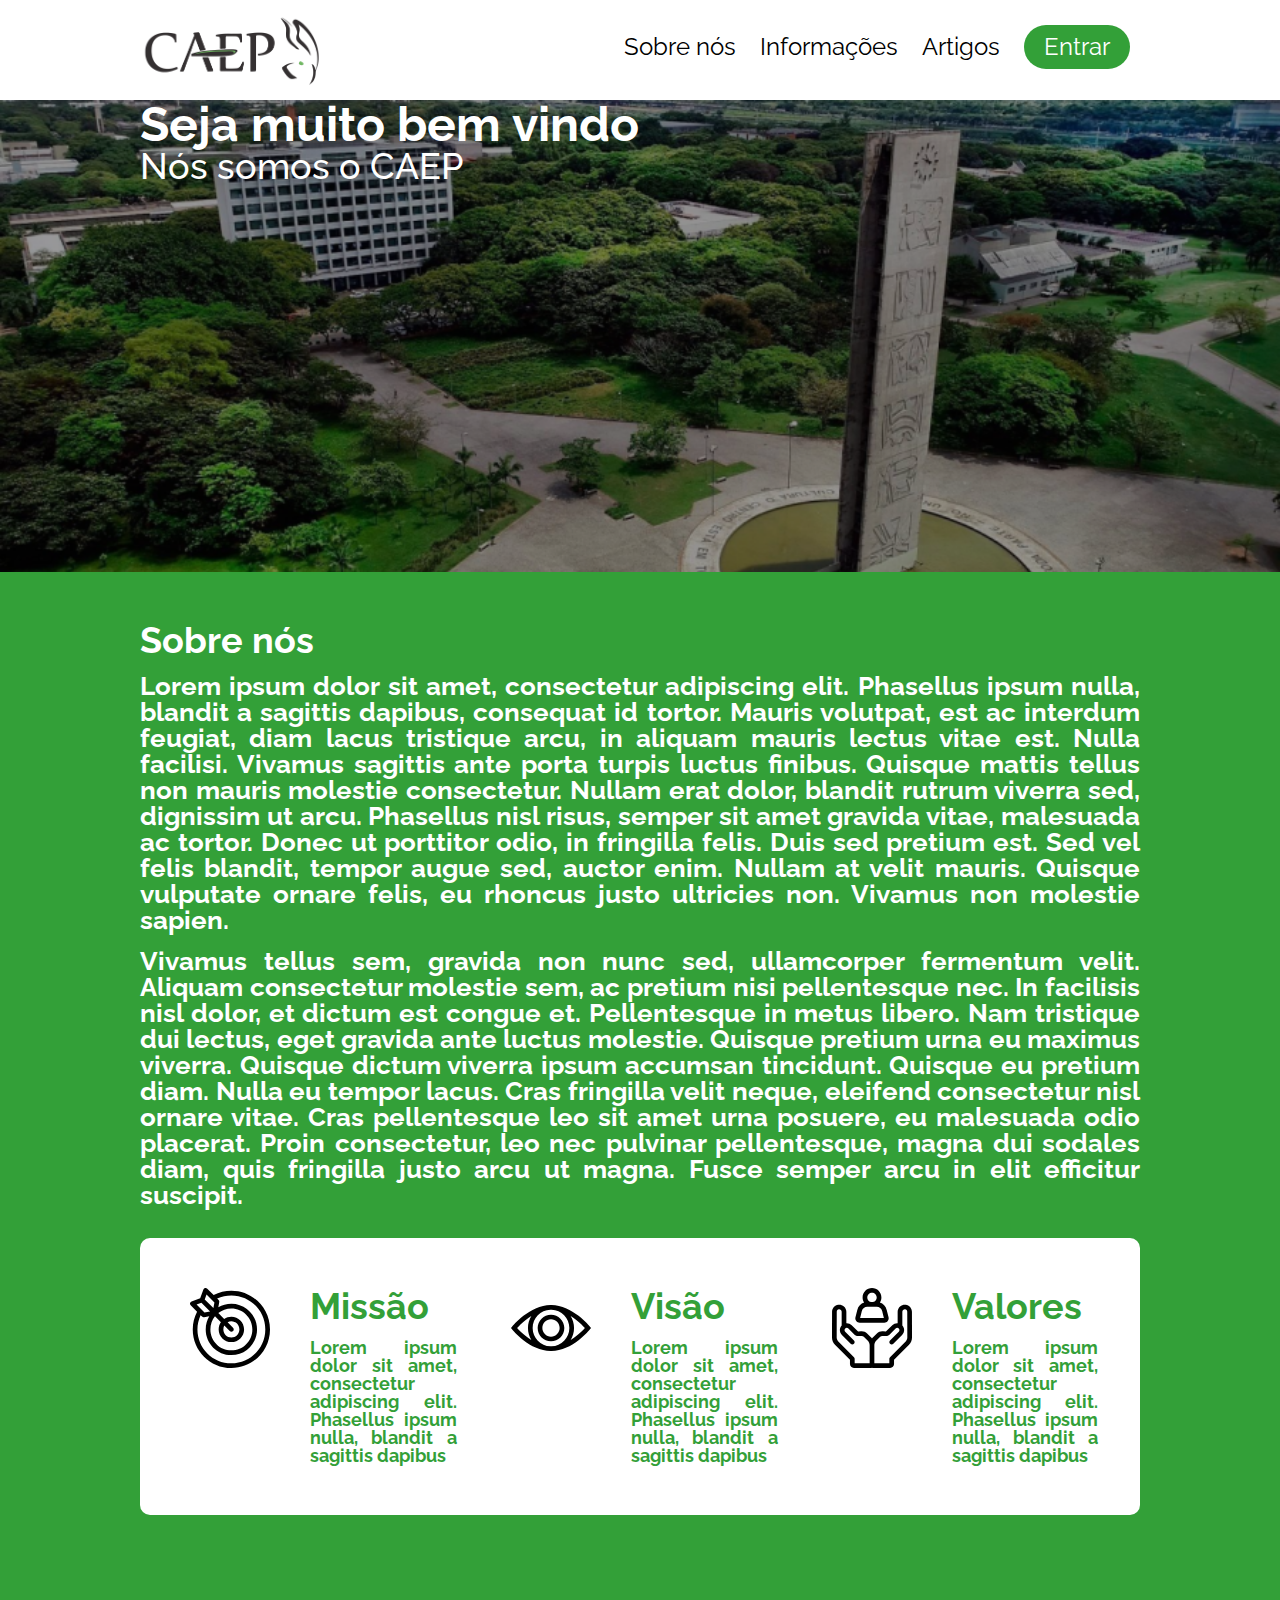
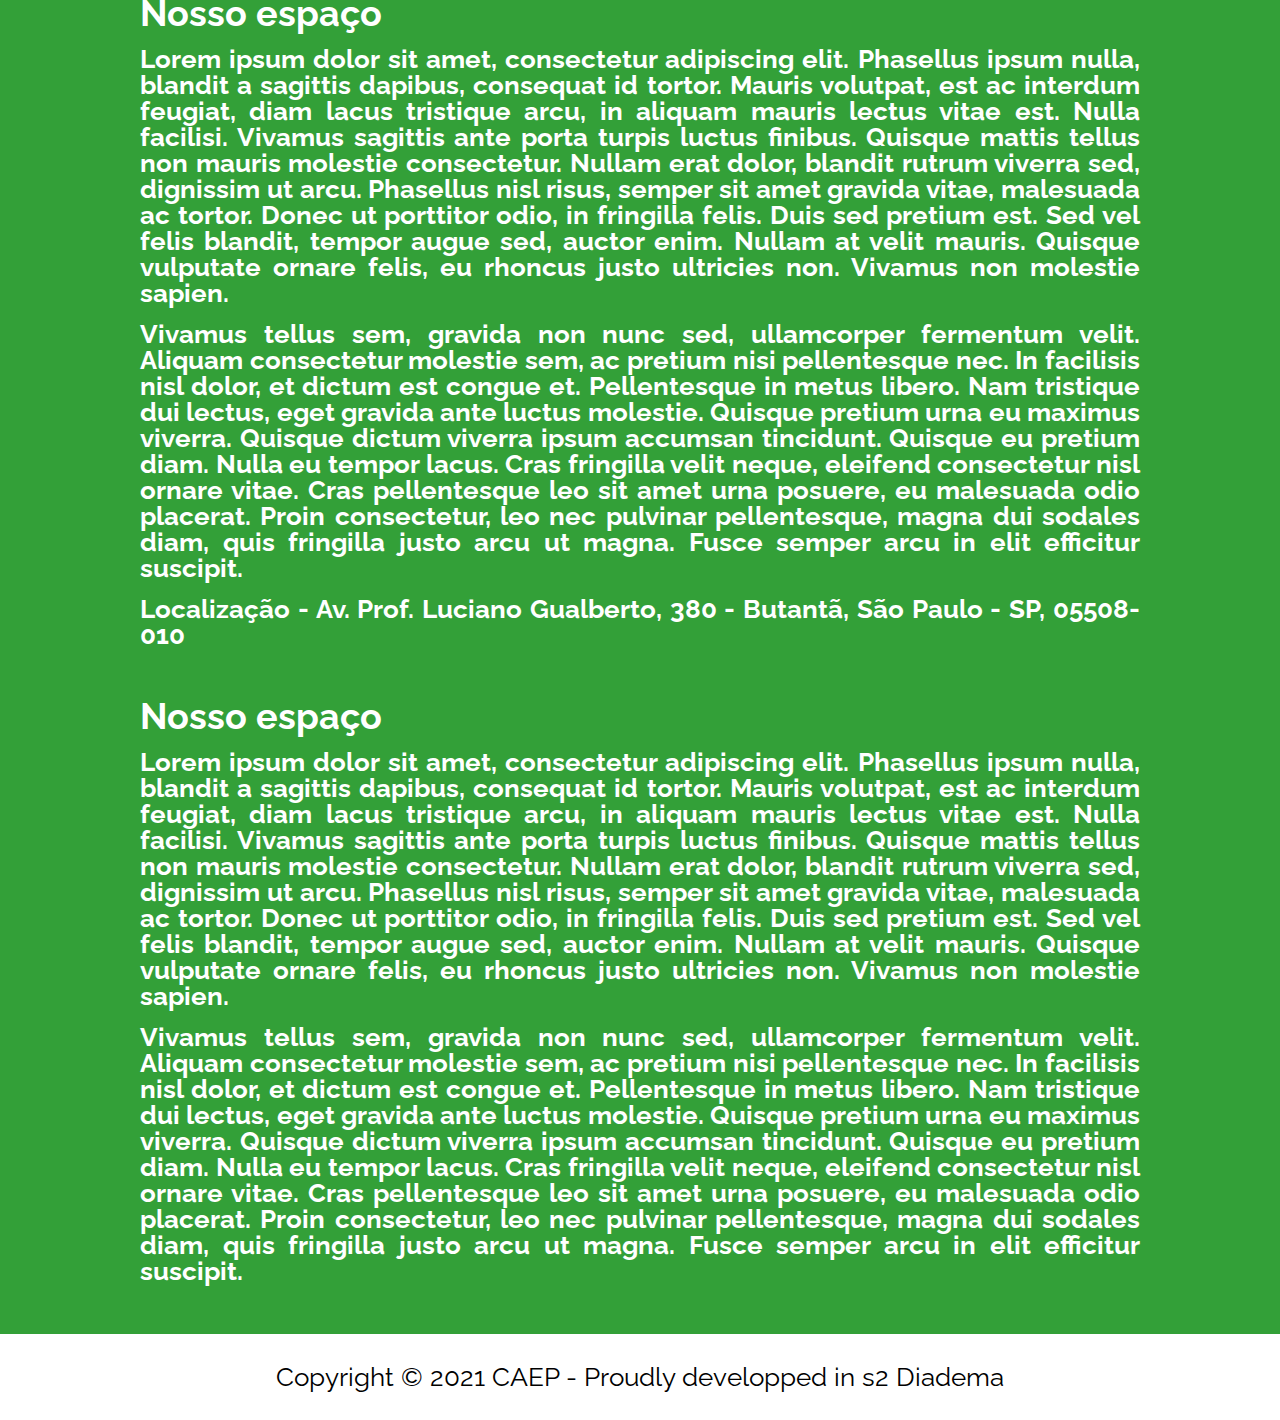
==== index.html @ ce591fa5 "first commit" ====
<!DOCTYPE html>
<html>
    <head>
        <link rel="stylesheet" href="assets/styles.css">
    </head>
    <body class="green">
        <header class="full-width">
            <div>
                <h1><a href="/"><abbr title="Centro Acadêmico de Engenharia de Produção">CAEP</abbr></a></h1>
                <nav>
                    <li><a href="/">Sobre nós</a></li>
                    <li><a href="/informacoes.html">Informações</a></li>
                    <li><a href="/artigos.html">Artigos</a></li>
                    <li class="login"><a href="">Entrar</a></li>
                </nav>
            </div>
        </header>
        <section id="banner" class="full-width">
            <h1>Seja muito bem vindo</h1>
            <h2>Nós somos o <abbr title="Centro Acadêmico de Engenharia de Produção">CAEP</abbr></h2>
        </section>
        <section id="about">
            <h1>Sobre nós</h1>
            <p>Lorem ipsum dolor sit amet, consectetur adipiscing elit. Phasellus ipsum nulla, blandit a sagittis dapibus, consequat id tortor. Mauris volutpat, est ac interdum feugiat, diam lacus tristique arcu, in aliquam mauris lectus vitae est. Nulla facilisi. Vivamus sagittis ante porta turpis luctus finibus. Quisque mattis tellus non mauris molestie consectetur. Nullam erat dolor, blandit rutrum viverra sed, dignissim ut arcu. Phasellus nisl risus, semper sit amet gravida vitae, malesuada ac tortor. Donec ut porttitor odio, in fringilla felis. Duis sed pretium est. Sed vel felis blandit, tempor augue sed, auctor enim. Nullam at velit mauris. Quisque vulputate ornare felis, eu rhoncus justo ultricies non. Vivamus non molestie sapien.</p>
            <p>Vivamus tellus sem, gravida non nunc sed, ullamcorper fermentum velit. Aliquam consectetur molestie sem, ac pretium nisi pellentesque nec. In facilisis nisl dolor, et dictum est congue et. Pellentesque in metus libero. Nam tristique dui lectus, eget gravida ante luctus molestie. Quisque pretium urna eu maximus viverra. Quisque dictum viverra ipsum accumsan tincidunt. Quisque eu pretium diam. Nulla eu tempor lacus. Cras fringilla velit neque, eleifend consectetur nisl ornare vitae. Cras pellentesque leo sit amet urna posuere, eu malesuada odio placerat. Proin consectetur, leo nec pulvinar pellentesque, magna dui sodales diam, quis fringilla justo arcu ut magna. Fusce semper arcu in elit efficitur suscipit.</p>
        
            <ul>
                <li>
                    <h2>Missão</h2>
                    <p>Lorem ipsum dolor sit amet, consectetur adipiscing elit. Phasellus ipsum nulla, blandit a sagittis dapibus</p>
                </li>
                <li>
                    <h2>Visão</h2>
                    <p>Lorem ipsum dolor sit amet, consectetur adipiscing elit. Phasellus ipsum nulla, blandit a sagittis dapibus</p>
                </li>
                <li>
                    <h2>Valores</h2>
                    <p>Lorem ipsum dolor sit amet, consectetur adipiscing elit. Phasellus ipsum nulla, blandit a sagittis dapibus</p>
                </li>
            </ul>
        </section>
        <section id="space">
            <h1>Nosso espaço</h1>
            <p>Lorem ipsum dolor sit amet, consectetur adipiscing elit. Phasellus ipsum nulla, blandit a sagittis dapibus, consequat id tortor. Mauris volutpat, est ac interdum feugiat, diam lacus tristique arcu, in aliquam mauris lectus vitae est. Nulla facilisi. Vivamus sagittis ante porta turpis luctus finibus. Quisque mattis tellus non mauris molestie consectetur. Nullam erat dolor, blandit rutrum viverra sed, dignissim ut arcu. Phasellus nisl risus, semper sit amet gravida vitae, malesuada ac tortor. Donec ut porttitor odio, in fringilla felis. Duis sed pretium est. Sed vel felis blandit, tempor augue sed, auctor enim. Nullam at velit mauris. Quisque vulputate ornare felis, eu rhoncus justo ultricies non. Vivamus non molestie sapien.</p>
            <p>Vivamus tellus sem, gravida non nunc sed, ullamcorper fermentum velit. Aliquam consectetur molestie sem, ac pretium nisi pellentesque nec. In facilisis nisl dolor, et dictum est congue et. Pellentesque in metus libero. Nam tristique dui lectus, eget gravida ante luctus molestie. Quisque pretium urna eu maximus viverra. Quisque dictum viverra ipsum accumsan tincidunt. Quisque eu pretium diam. Nulla eu tempor lacus. Cras fringilla velit neque, eleifend consectetur nisl ornare vitae. Cras pellentesque leo sit amet urna posuere, eu malesuada odio placerat. Proin consectetur, leo nec pulvinar pellentesque, magna dui sodales diam, quis fringilla justo arcu ut magna. Fusce semper arcu in elit efficitur suscipit.</p>
            <address>Localização - Av. Prof. Luciano Gualberto, 380 - Butantã, São Paulo - SP, 05508-010</address>
        </section>
        <section id="contact">
            <h1>Nosso espaço</h1>
            <p>Lorem ipsum dolor sit amet, consectetur adipiscing elit. Phasellus ipsum nulla, blandit a sagittis dapibus, consequat id tortor. Mauris volutpat, est ac interdum feugiat, diam lacus tristique arcu, in aliquam mauris lectus vitae est. Nulla facilisi. Vivamus sagittis ante porta turpis luctus finibus. Quisque mattis tellus non mauris molestie consectetur. Nullam erat dolor, blandit rutrum viverra sed, dignissim ut arcu. Phasellus nisl risus, semper sit amet gravida vitae, malesuada ac tortor. Donec ut porttitor odio, in fringilla felis. Duis sed pretium est. Sed vel felis blandit, tempor augue sed, auctor enim. Nullam at velit mauris. Quisque vulputate ornare felis, eu rhoncus justo ultricies non. Vivamus non molestie sapien.</p>
            <p>Vivamus tellus sem, gravida non nunc sed, ullamcorper fermentum velit. Aliquam consectetur molestie sem, ac pretium nisi pellentesque nec. In facilisis nisl dolor, et dictum est congue et. Pellentesque in metus libero. Nam tristique dui lectus, eget gravida ante luctus molestie. Quisque pretium urna eu maximus viverra. Quisque dictum viverra ipsum accumsan tincidunt. Quisque eu pretium diam. Nulla eu tempor lacus. Cras fringilla velit neque, eleifend consectetur nisl ornare vitae. Cras pellentesque leo sit amet urna posuere, eu malesuada odio placerat. Proin consectetur, leo nec pulvinar pellentesque, magna dui sodales diam, quis fringilla justo arcu ut magna. Fusce semper arcu in elit efficitur suscipit.</p>
        </section>

        <footer class="full-width">
            <p>Copyright © 2021 CAEP - Proudly developped in s2 Diadema</p>
        </footer>
    </body>
</html>
---- assets/styles.css ----
@import url('https://fonts.googleapis.com/css2?family=Raleway:ital,wght@0,100;0,200;0,300;0,400;0,500;0,600;0,700;0,800;0,900;1,100;1,200;1,300;1,400;1,500;1,600;1,700;1,800;1,900&display=swap');

/* http://meyerweb.com/eric/tools/css/reset/ 
   v2.0 | 20110126
   License: none (public domain)
*/

html, body, div, span, applet, object, iframe,
h1, h2, h3, h4, h5, h6, p, blockquote, pre,
a, abbr, acronym, address, big, cite, code,
del, dfn, em, img, ins, kbd, q, s, samp,
small, strike, strong, sub, sup, tt, var,
b, u, i, center,
dl, dt, dd, ol, ul, li,
fieldset, form, label, legend,
table, caption, tbody, tfoot, thead, tr, th, td,
article, aside, canvas, details, embed, 
figure, figcaption, footer, header, hgroup, 
menu, nav, output, ruby, section, summary,
time, mark, audio, video {
	margin: 0;
	padding: 0;
	border: 0;
	font-size: 100%;
	font: inherit;
	vertical-align: baseline;
}
/* HTML5 display-role reset for older browsers */
article, aside, details, figcaption, figure, 
footer, header, hgroup, menu, nav, section {
	display: block;
}
body {
	line-height: 1;
}
ol, ul {
	list-style: none;
}
blockquote, q {
	quotes: none;
}
blockquote:before, blockquote:after,
q:before, q:after {
	content: '';
	content: none;
}
table {
	border-collapse: collapse;
	border-spacing: 0;
}

abbr { 
	text-decoration: none;
}

body {
	font-family: 'Raleway', sans-serif;
	background: #fff;
}

body.green {
	background: #33a038;
}

body > * {
	max-width: 1000px;
	margin: 0 auto;
}

body a {
    text-decoration: none;
	color: inherit;
}

body .full-width {
	max-width: 99999px;
	width: 100%;
	padding-left: 0;
	padding-right: 0;
}

header {
    height: 100px;
	background: #fff;
}

header > div {
	max-width: 1000px;
	margin: 0 auto;
}

header h1 {
	float: left;
}

header h1 a abbr {
	display: inline-block;
	width: 188px;
	height: 97px;
	background: transparent url('images/caep.png') no-repeat 0 0;
	background-size: 188px 97px;
	text-indent: -9999px;
}

header nav {
	float: right;
	margin: 25px 0;
    list-style: none;
}

header nav li {
    display: inline-block;
	white-space: nowrap;
	font-weight: normal;
	font-size: 24px;
	margin: 0 10px;
}

header nav li.login a {
	display: inline-block;
	background: #33a038;
	color: #fff;
	border-radius: 30px;
	padding: 10px 20px;
}

section {
	color: #fff;
	padding: 0 50px 50px 50px;
	width: calc(100% - 100px);
	overflow: hidden;
}

section h1 {
	font-weight: bold;
	font-size: 36px;
}

section p,
section address {
	margin-top: 15px;
	font-weight: bold;
	font-size: 26px;
	text-align: justify;
}

#banner {
	height: calc(100vw * 0.33);
	margin-bottom: 50px;
	background: transparent url('images/usp.png') no-repeat center 0;
	background-size: 100%;
	vertical-align: middle;
}

#banner h1,
#banner h2 {
	max-width: 1000px;
	margin: 0 auto;
}

#banner h1 {
	font-weight: bold;
	font-size: 48px;
}

#banner h2 {
	font-weight: 500;
	font-size: 36px;
}

#about ul {
	margin: 30px 0;
	padding: 0 20px;
	border-radius: 10px;
	background: #fff;
	color: #33a038;
}

#about ul li {
	display: inline-block;
	margin: 50px 20px;
	padding-left: 130px;
	width: calc(33% - 170px);
}

#about ul li:first-child {
	background: transparent url('images/target.svg') no-repeat 0 0;
	background-size: 100px 80px;
}

#about ul li:first-child + li {
	background: transparent url('images/eye.svg') no-repeat 0 0;
	background-size: 100px 80px;
}

#about ul li:first-child + li + li {
	background: transparent url('images/value.svg') no-repeat 0 0;
	background-size: 100px 80px;
	back
}

#about ul li h2 {
	font-weight: bold;
	font-size: 36px;
}

#about ul li p {
	font-weight: bold;
	font-size: 18px;
}

footer {
	text-align: center;
	font-weight: normal;
	background: #fff;
	font-size: 26px;
	padding: 30px;
}
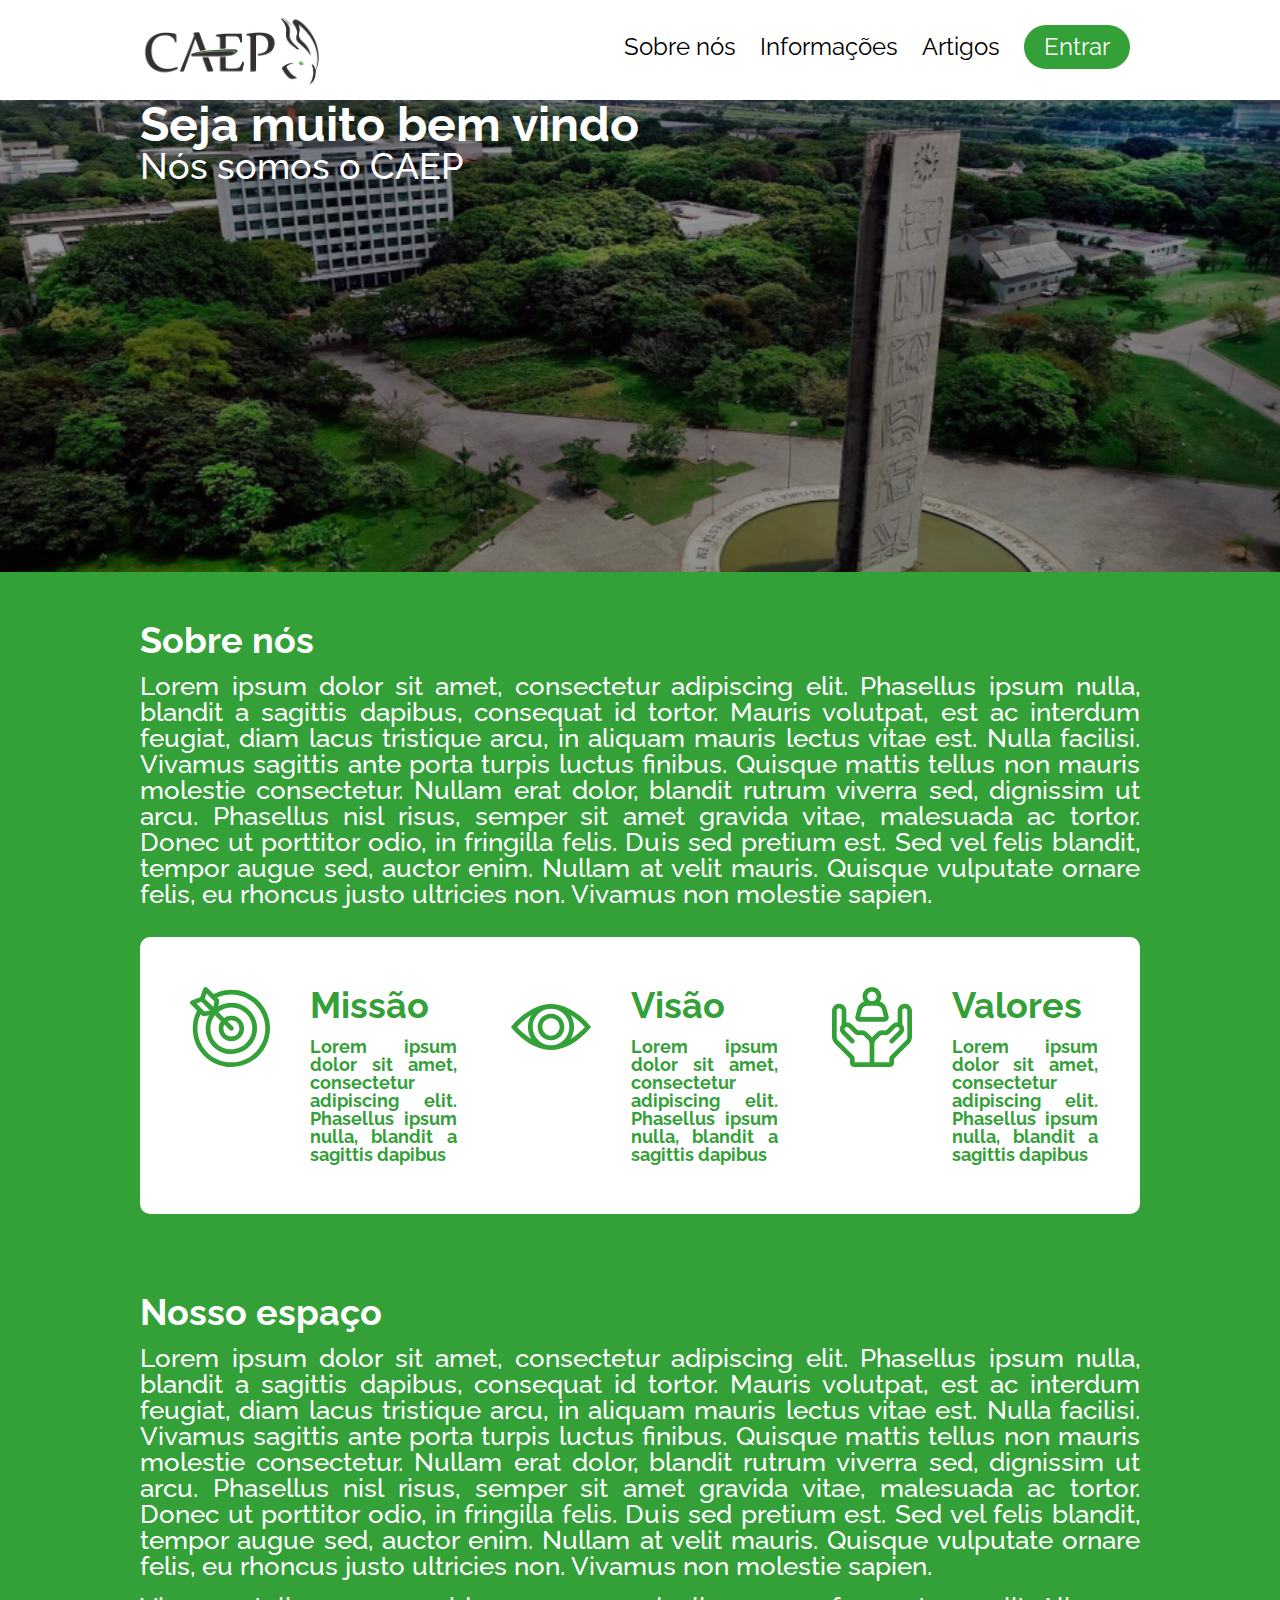
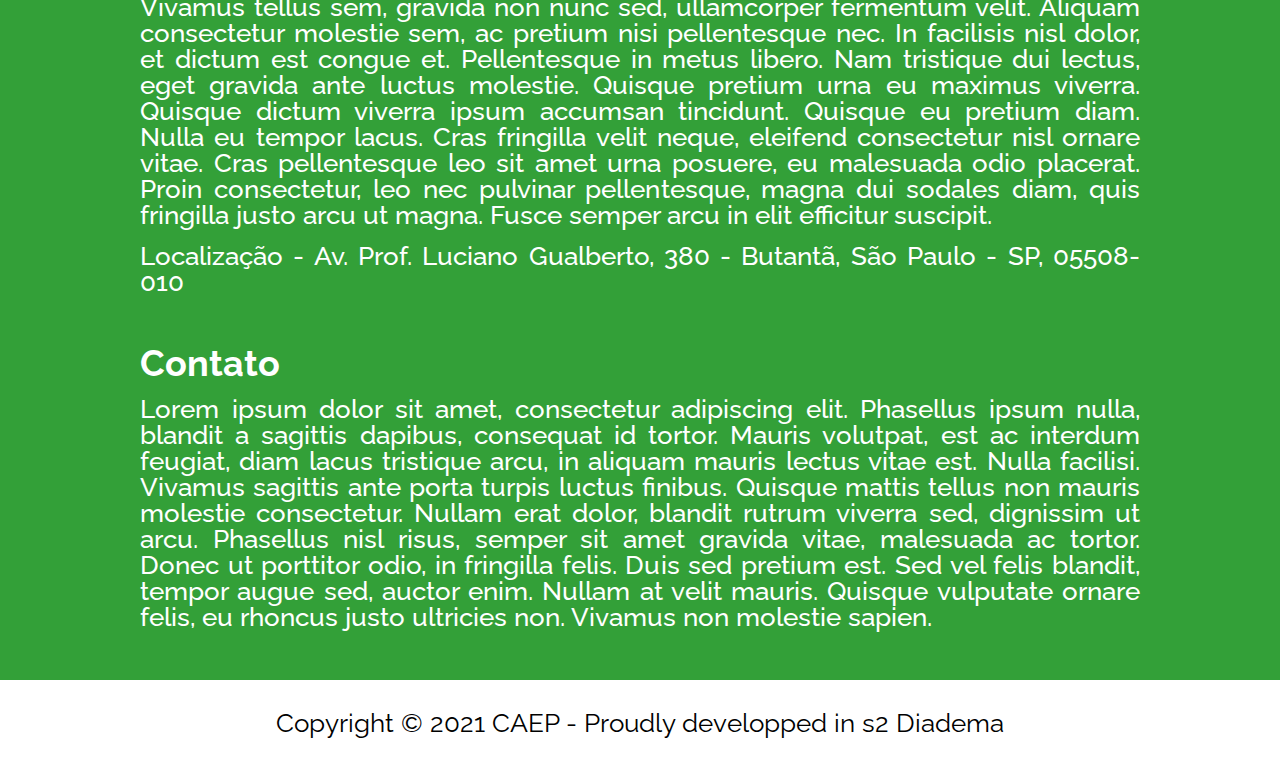
==== commit 75abc3cf: "Atualização do dia 24/05" ====
--- a/index.html
+++ b/index.html
@@ -1,6 +1,8 @@
 <!DOCTYPE html>
 <html>
     <head>
+        <title>CAEP</title>
+        <meta charset="utf-8">
         <link rel="stylesheet" href="assets/styles.css">
     </head>
     <body class="green">
@@ -22,7 +24,6 @@
         <section id="about">
             <h1>Sobre nós</h1>
             <p>Lorem ipsum dolor sit amet, consectetur adipiscing elit. Phasellus ipsum nulla, blandit a sagittis dapibus, consequat id tortor. Mauris volutpat, est ac interdum feugiat, diam lacus tristique arcu, in aliquam mauris lectus vitae est. Nulla facilisi. Vivamus sagittis ante porta turpis luctus finibus. Quisque mattis tellus non mauris molestie consectetur. Nullam erat dolor, blandit rutrum viverra sed, dignissim ut arcu. Phasellus nisl risus, semper sit amet gravida vitae, malesuada ac tortor. Donec ut porttitor odio, in fringilla felis. Duis sed pretium est. Sed vel felis blandit, tempor augue sed, auctor enim. Nullam at velit mauris. Quisque vulputate ornare felis, eu rhoncus justo ultricies non. Vivamus non molestie sapien.</p>
-            <p>Vivamus tellus sem, gravida non nunc sed, ullamcorper fermentum velit. Aliquam consectetur molestie sem, ac pretium nisi pellentesque nec. In facilisis nisl dolor, et dictum est congue et. Pellentesque in metus libero. Nam tristique dui lectus, eget gravida ante luctus molestie. Quisque pretium urna eu maximus viverra. Quisque dictum viverra ipsum accumsan tincidunt. Quisque eu pretium diam. Nulla eu tempor lacus. Cras fringilla velit neque, eleifend consectetur nisl ornare vitae. Cras pellentesque leo sit amet urna posuere, eu malesuada odio placerat. Proin consectetur, leo nec pulvinar pellentesque, magna dui sodales diam, quis fringilla justo arcu ut magna. Fusce semper arcu in elit efficitur suscipit.</p>
         
             <ul>
                 <li>
@@ -46,9 +47,8 @@
             <address>Localização - Av. Prof. Luciano Gualberto, 380 - Butantã, São Paulo - SP, 05508-010</address>
         </section>
         <section id="contact">
-            <h1>Nosso espaço</h1>
+            <h1>Contato</h1>
             <p>Lorem ipsum dolor sit amet, consectetur adipiscing elit. Phasellus ipsum nulla, blandit a sagittis dapibus, consequat id tortor. Mauris volutpat, est ac interdum feugiat, diam lacus tristique arcu, in aliquam mauris lectus vitae est. Nulla facilisi. Vivamus sagittis ante porta turpis luctus finibus. Quisque mattis tellus non mauris molestie consectetur. Nullam erat dolor, blandit rutrum viverra sed, dignissim ut arcu. Phasellus nisl risus, semper sit amet gravida vitae, malesuada ac tortor. Donec ut porttitor odio, in fringilla felis. Duis sed pretium est. Sed vel felis blandit, tempor augue sed, auctor enim. Nullam at velit mauris. Quisque vulputate ornare felis, eu rhoncus justo ultricies non. Vivamus non molestie sapien.</p>
-            <p>Vivamus tellus sem, gravida non nunc sed, ullamcorper fermentum velit. Aliquam consectetur molestie sem, ac pretium nisi pellentesque nec. In facilisis nisl dolor, et dictum est congue et. Pellentesque in metus libero. Nam tristique dui lectus, eget gravida ante luctus molestie. Quisque pretium urna eu maximus viverra. Quisque dictum viverra ipsum accumsan tincidunt. Quisque eu pretium diam. Nulla eu tempor lacus. Cras fringilla velit neque, eleifend consectetur nisl ornare vitae. Cras pellentesque leo sit amet urna posuere, eu malesuada odio placerat. Proin consectetur, leo nec pulvinar pellentesque, magna dui sodales diam, quis fringilla justo arcu ut magna. Fusce semper arcu in elit efficitur suscipit.</p>
         </section>
 
         <footer class="full-width">
--- a/assets/styles.css
+++ b/assets/styles.css
@@ -139,7 +139,7 @@
 section p,
 section address {
 	margin-top: 15px;
-	font-weight: bold;
+	font-weight: 500;
 	font-size: 26px;
 	text-align: justify;
 }
@@ -215,4 +215,100 @@
 	background: #fff;
 	font-size: 26px;
 	padding: 30px;
+}
+
+#article h1 {
+	margin: 30px 0;
+	font-weight: bold;
+	font-size: 48px;
+	text-align: center;
+	color: #FFFFFF;
+}
+
+#article ul {
+	list-style: none;
+	margin 0px 0px;
+	padding: 0px;
+}
+
+#article li {
+	width: 215px;
+	height: 275px;
+	background: #EFEFEF;
+	border-radius: 10px;
+	display: inline-block;
+	white-space: nowrap;
+	text-align: middle;
+	margin: 15px 15px;
+	list-style: none;
+	margin 0 0;
+}
+
+#mural h2 {
+	font-weight: bold;
+	font-size: 36px;
+	text-align: left;
+	color: #FFFFFF;
+}
+
+#mural h3 {
+	margin: 15px 0;
+	font-weight: bold;
+	font-size: 28px;
+	text-align: left;
+	color: #FFFFFF;
+}
+
+#mural p {
+	text-align: justify;
+	margin: 15px 0;
+	font-weight: 500;
+	font-size: 24px;
+	color: #FFFFFF;
+}
+
+#mural li {
+	margin: 30px 0;
+}
+
+#comunication h2 {
+	font-weight: bold;
+	font-size: 36px;
+	text-align: left;
+	color: #FFFFFF;
+}
+
+#comunication p {
+	
+	font-weight: 500;
+	font-size: 28px;
+	text-align: left;
+	color: #FFFFFF;
+}
+
+#login h2 {
+	margin: 30px 0;
+	font-weight: bold;
+	font-size: 48px;
+	text-align: center;
+	color: #33a038;
+}
+
+#login h3 {
+	width: 624px;
+	height: 502px;
+	margin:0 auto;
+	text-align: center;
+	background: #FFFFFF;
+	border: 3px solid #33A038;
+	box-sizing: border-box;
+	border-radius: 10px;
+}
+
+main h1{
+	margin: 30px 0;
+	font-weight: bold;
+	font-size: 48px;
+	text-align: center;
+	color: #FFFFFF;
 }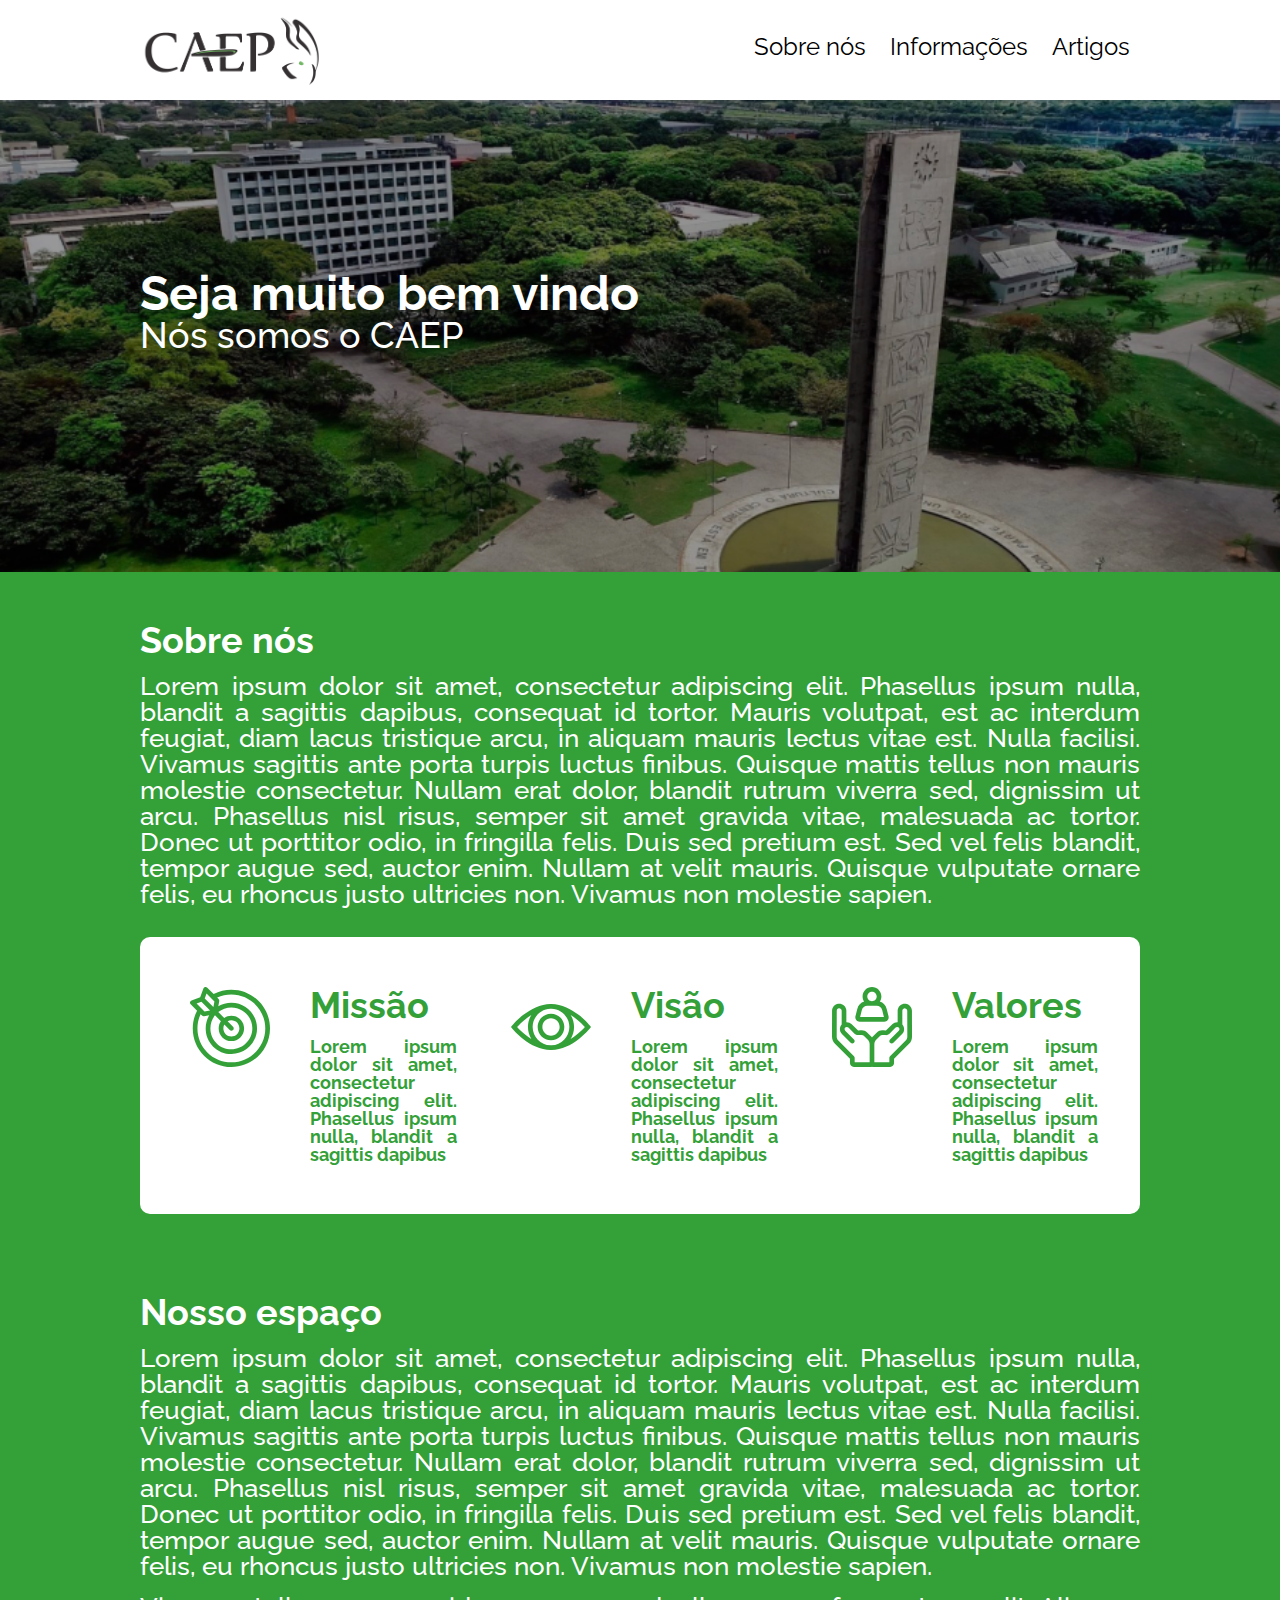
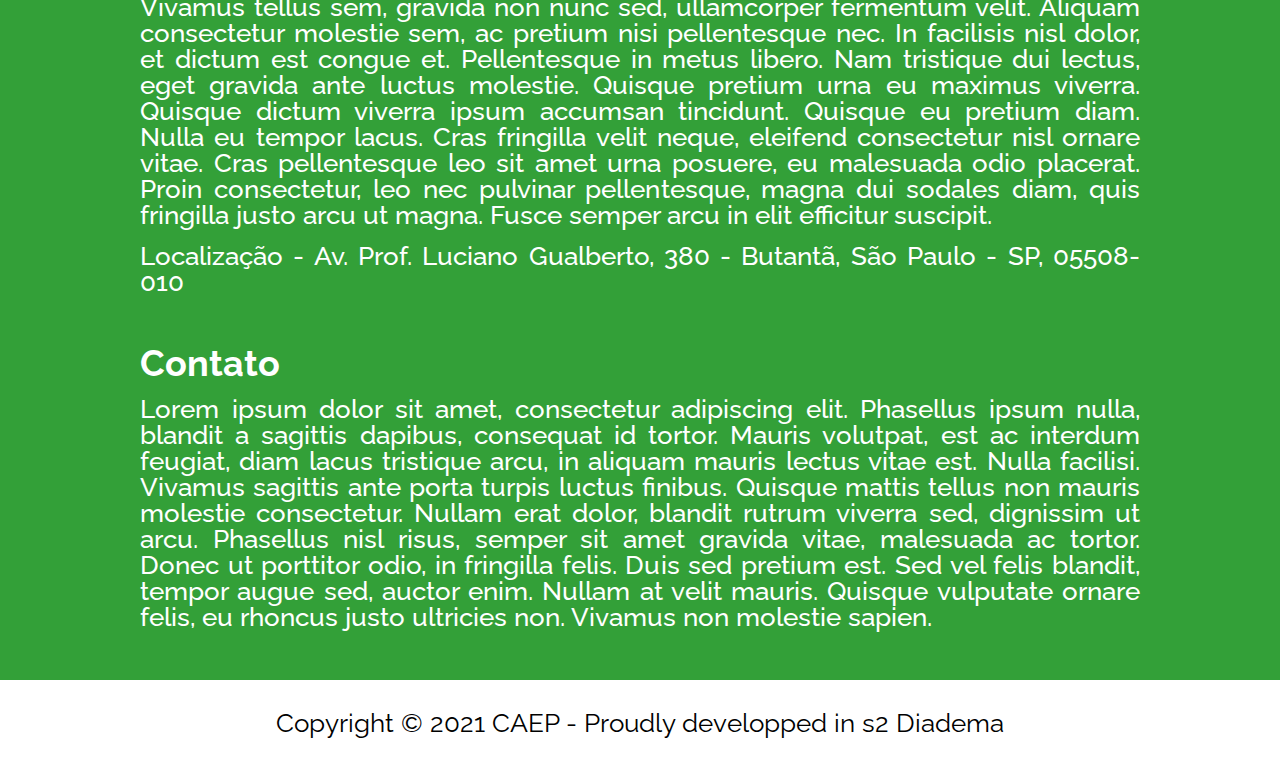
==== commit 3b4230cf: "retirado login e ajustes de form e banner" ====
--- a/index.html
+++ b/index.html
@@ -13,13 +13,14 @@
                     <li><a href="/">Sobre nós</a></li>
                     <li><a href="/informacoes.html">Informações</a></li>
                     <li><a href="/artigos.html">Artigos</a></li>
-                    <li class="login"><a href="">Entrar</a></li>
                 </nav>
             </div>
         </header>
         <section id="banner" class="full-width">
-            <h1>Seja muito bem vindo</h1>
-            <h2>Nós somos o <abbr title="Centro Acadêmico de Engenharia de Produção">CAEP</abbr></h2>
+            <div>
+                <h1>Seja muito bem vindo</h1>
+                <h2>Nós somos o <abbr title="Centro Acadêmico de Engenharia de Produção">CAEP</abbr></h2>
+            </div>
         </section>
         <section id="about">
             <h1>Sobre nós</h1>
--- a/assets/styles.css
+++ b/assets/styles.css
@@ -104,7 +104,7 @@
 
 header nav {
 	float: right;
-	margin: 25px 0;
+	margin: 35px 0;
     list-style: none;
 }
 
@@ -116,14 +116,6 @@
 	margin: 0 10px;
 }
 
-header nav li.login a {
-	display: inline-block;
-	background: #33a038;
-	color: #fff;
-	border-radius: 30px;
-	padding: 10px 20px;
-}
-
 section {
 	color: #fff;
 	padding: 0 50px 50px 50px;
@@ -145,6 +137,8 @@
 }
 
 #banner {
+	display: flex;
+	align-items: center;
 	height: calc(100vw * 0.33);
 	margin-bottom: 50px;
 	background: transparent url('images/usp.png') no-repeat center 0;
@@ -152,9 +146,8 @@
 	vertical-align: middle;
 }
 
-#banner h1,
-#banner h2 {
-	max-width: 1000px;
+#banner > div {
+	width: 1000px;
 	margin: 0 auto;
 }
 
@@ -196,7 +189,7 @@
 #about ul li:first-child + li + li {
 	background: transparent url('images/value.svg') no-repeat 0 0;
 	background-size: 100px 80px;
-	back
+	
 }
 
 #about ul li h2 {
@@ -217,6 +210,12 @@
 	padding: 30px;
 }
 
+#article {
+	padding-left: 0;
+	padding-right: 0;
+	width: 100%;
+}
+
 #article h1 {
 	margin: 30px 0;
 	font-weight: bold;
@@ -227,8 +226,8 @@
 
 #article ul {
 	list-style: none;
-	margin 0px 0px;
 	padding: 0px;
+	overflow: visible;
 }
 
 #article li {
@@ -239,9 +238,12 @@
 	display: inline-block;
 	white-space: nowrap;
 	text-align: middle;
-	margin: 15px 15px;
+	margin: 0 0 30px 30px;
 	list-style: none;
-	margin 0 0;
+}
+
+#article li:nth-child(4n+1) {
+	margin-left: 0;
 }
 
 #mural h2 {
@@ -286,6 +288,50 @@
 	color: #FFFFFF;
 }
 
+#comunication form label {
+	display: block;
+	margin-bottom: 10px;
+}
+
+#comunication form label::after {
+	display: inline-block;
+	content: ":";
+}
+
+#comunication form input[type='text'],
+#comunication form textarea {
+	display: block;
+	width: calc(100% - 40px);
+	background: #fff;
+	padding: 10px 20px;
+	border-radius: 10px;
+	border: 0;
+	font: inherit;
+	color: #33a038;
+}
+
+#comunication form input:focus,
+#comunication form textarea:focus {
+	outline: none;
+	box-shadow: 0 0 3pt 2pt orangered;
+}
+#comunication form textarea {
+	min-height: 300px;
+}
+
+#comunication form input[type='submit'] {
+	display: block;
+	width: 200px;
+	background: #fff;
+	padding: 10px 20px;
+	border-radius: 10px;
+	border: 0;
+	font: inherit;
+	color: #33a038;
+	float: right;
+	cursor: pointer;
+}
+
 #login h2 {
 	margin: 30px 0;
 	font-weight: bold;
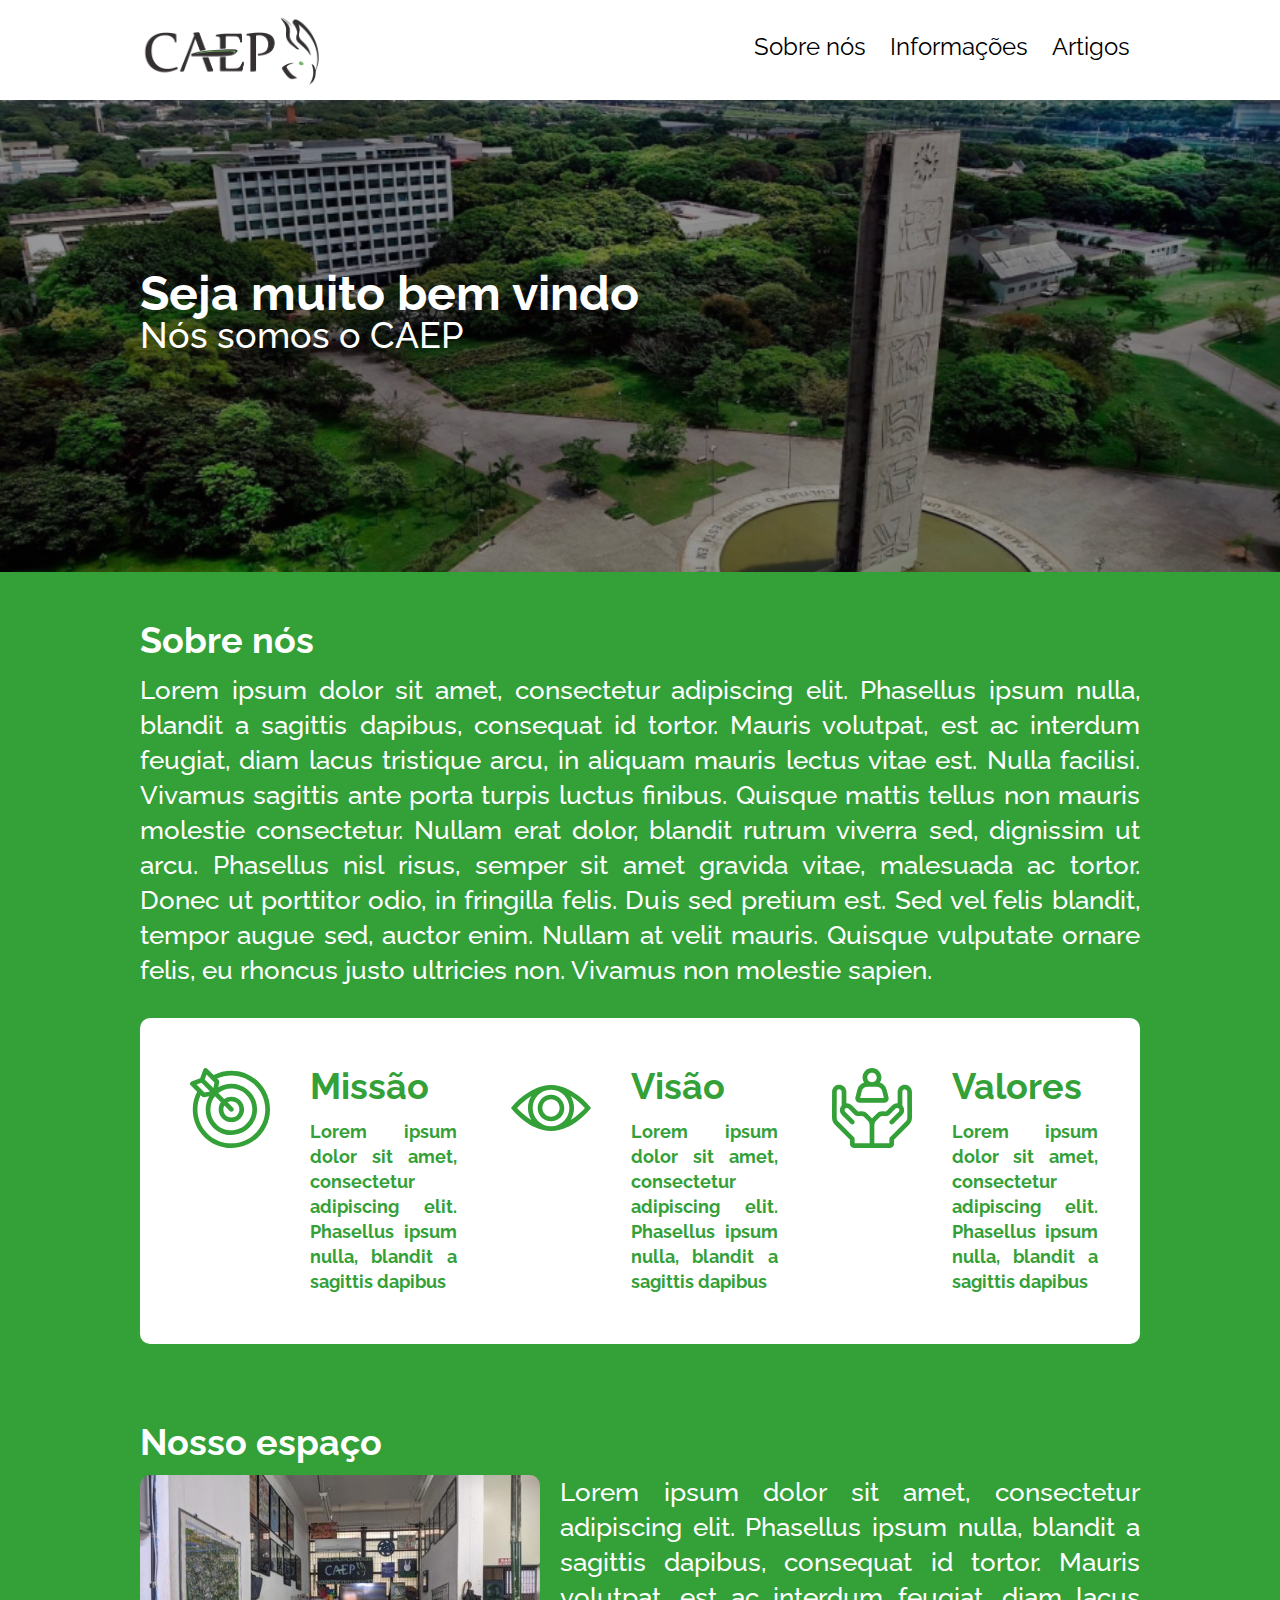
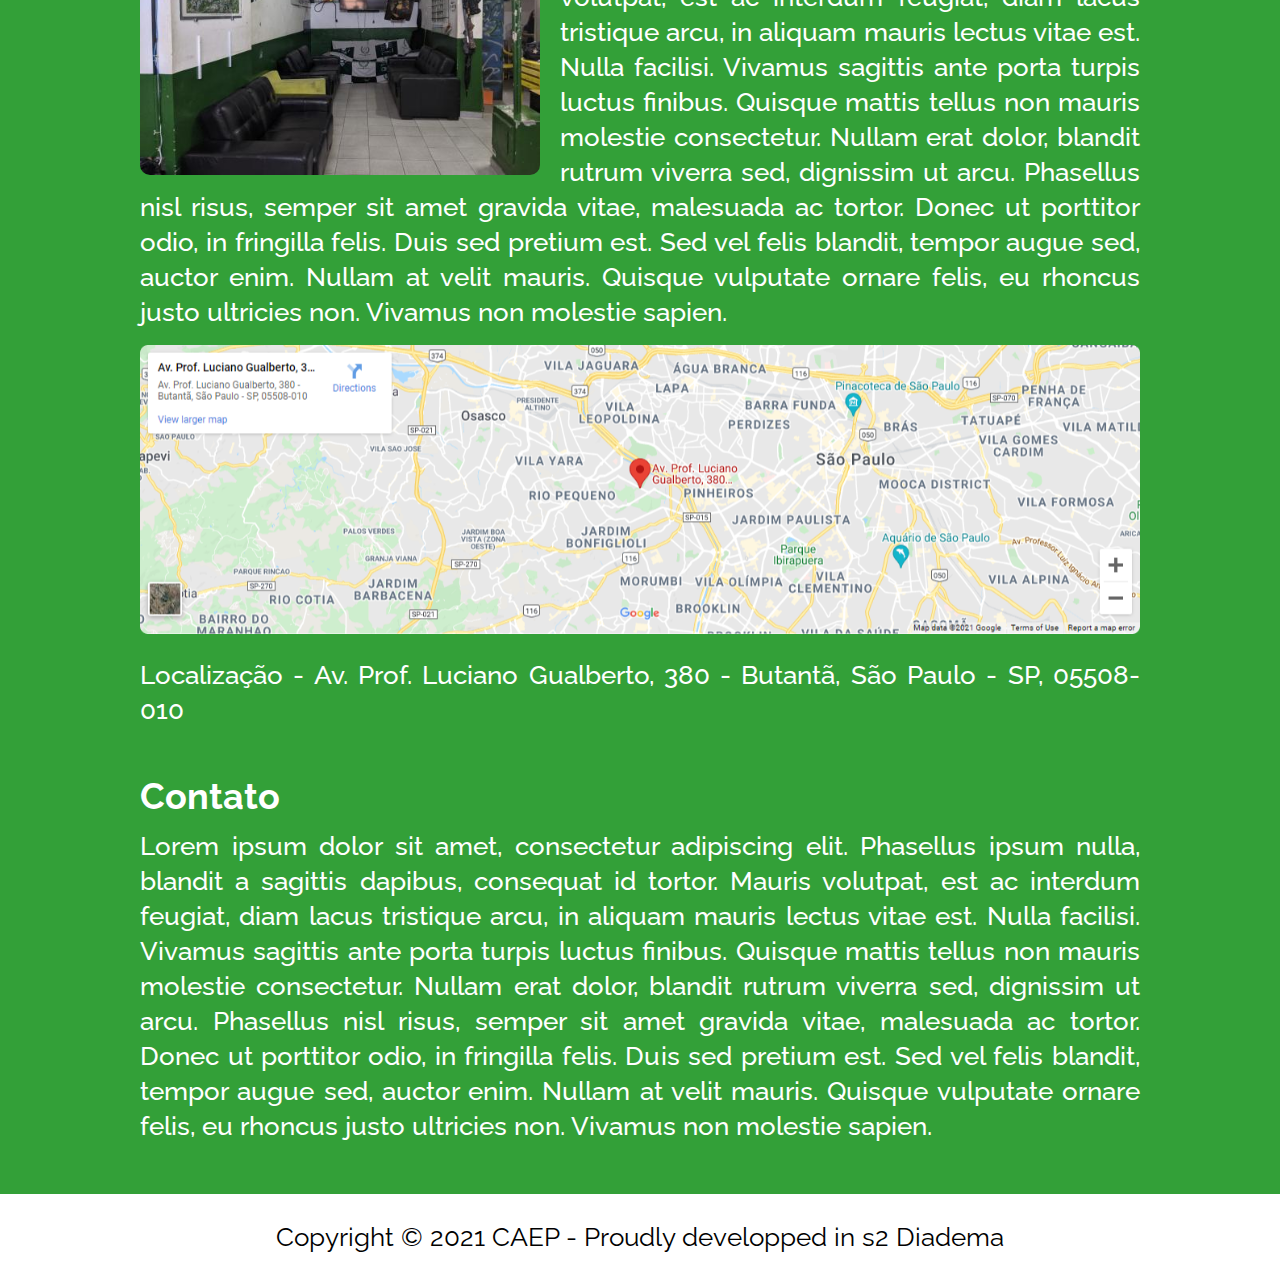
==== commit ab8dc77a: "adicionado imagens na home" ====
--- a/index.html
+++ b/index.html
@@ -43,8 +43,8 @@
         </section>
         <section id="space">
             <h1>Nosso espaço</h1>
-            <p>Lorem ipsum dolor sit amet, consectetur adipiscing elit. Phasellus ipsum nulla, blandit a sagittis dapibus, consequat id tortor. Mauris volutpat, est ac interdum feugiat, diam lacus tristique arcu, in aliquam mauris lectus vitae est. Nulla facilisi. Vivamus sagittis ante porta turpis luctus finibus. Quisque mattis tellus non mauris molestie consectetur. Nullam erat dolor, blandit rutrum viverra sed, dignissim ut arcu. Phasellus nisl risus, semper sit amet gravida vitae, malesuada ac tortor. Donec ut porttitor odio, in fringilla felis. Duis sed pretium est. Sed vel felis blandit, tempor augue sed, auctor enim. Nullam at velit mauris. Quisque vulputate ornare felis, eu rhoncus justo ultricies non. Vivamus non molestie sapien.</p>
-            <p>Vivamus tellus sem, gravida non nunc sed, ullamcorper fermentum velit. Aliquam consectetur molestie sem, ac pretium nisi pellentesque nec. In facilisis nisl dolor, et dictum est congue et. Pellentesque in metus libero. Nam tristique dui lectus, eget gravida ante luctus molestie. Quisque pretium urna eu maximus viverra. Quisque dictum viverra ipsum accumsan tincidunt. Quisque eu pretium diam. Nulla eu tempor lacus. Cras fringilla velit neque, eleifend consectetur nisl ornare vitae. Cras pellentesque leo sit amet urna posuere, eu malesuada odio placerat. Proin consectetur, leo nec pulvinar pellentesque, magna dui sodales diam, quis fringilla justo arcu ut magna. Fusce semper arcu in elit efficitur suscipit.</p>
+            <p><img src="assets/images/vivencia.jpeg" alt="Foto da vivência do CAEP" class="image-text image-text-left"> Lorem ipsum dolor sit amet, consectetur adipiscing elit. Phasellus ipsum nulla, blandit a sagittis dapibus, consequat id tortor. Mauris volutpat, est ac interdum feugiat, diam lacus tristique arcu, in aliquam mauris lectus vitae est. Nulla facilisi. Vivamus sagittis ante porta turpis luctus finibus. Quisque mattis tellus non mauris molestie consectetur. Nullam erat dolor, blandit rutrum viverra sed, dignissim ut arcu. Phasellus nisl risus, semper sit amet gravida vitae, malesuada ac tortor. Donec ut porttitor odio, in fringilla felis. Duis sed pretium est. Sed vel felis blandit, tempor augue sed, auctor enim. Nullam at velit mauris. Quisque vulputate ornare felis, eu rhoncus justo ultricies non. Vivamus non molestie sapien.</p>
+            <p><img src="assets/images/maps.png" alt="Mapa da localização do CAEP"></p>
             <address>Localização - Av. Prof. Luciano Gualberto, 380 - Butantã, São Paulo - SP, 05508-010</address>
         </section>
         <section id="contact">
--- a/assets/styles.css
+++ b/assets/styles.css
@@ -134,6 +134,18 @@
 	font-weight: 500;
 	font-size: 26px;
 	text-align: justify;
+	line-height: 35px;
+}
+
+section p img.image-text {
+	max-width: 400px;
+	border-radius: 10px;
+	margin-bottom: 10px;
+}
+
+section p img.image-text.image-text-left {
+	float: left;
+	margin-right: 20px;
 }
 
 #banner {
@@ -200,6 +212,11 @@
 #about ul li p {
 	font-weight: bold;
 	font-size: 18px;
+	line-height: 25px;
+}
+
+#space img {
+	width: 100%;
 }
 
 footer {
@@ -208,6 +225,17 @@
 	background: #fff;
 	font-size: 26px;
 	padding: 30px;
+}
+
+main {
+	overflow: visible;
+}
+
+main > section {
+	padding-left: 0;
+	padding-right: 0;
+	width: 100%;
+	overflow: visible;
 }
 
 #article {
@@ -298,7 +326,7 @@
 	content: ":";
 }
 
-#comunication form input[type='text'],
+#comunication form input,
 #comunication form textarea {
 	display: block;
 	width: calc(100% - 40px);
@@ -315,19 +343,24 @@
 	outline: none;
 	box-shadow: 0 0 3pt 2pt orangered;
 }
+
+
+#comunication form input::placeholder,
+#comunication form textarea::placeholder {
+	color: #ccc;
+}
+
+#comunication form input:invalid {
+	box-shadow: 0 0 3pt 2pt red;
+	color: red;
+}
+
 #comunication form textarea {
 	min-height: 300px;
 }
 
 #comunication form input[type='submit'] {
-	display: block;
 	width: 200px;
-	background: #fff;
-	padding: 10px 20px;
-	border-radius: 10px;
-	border: 0;
-	font: inherit;
-	color: #33a038;
 	float: right;
 	cursor: pointer;
 }
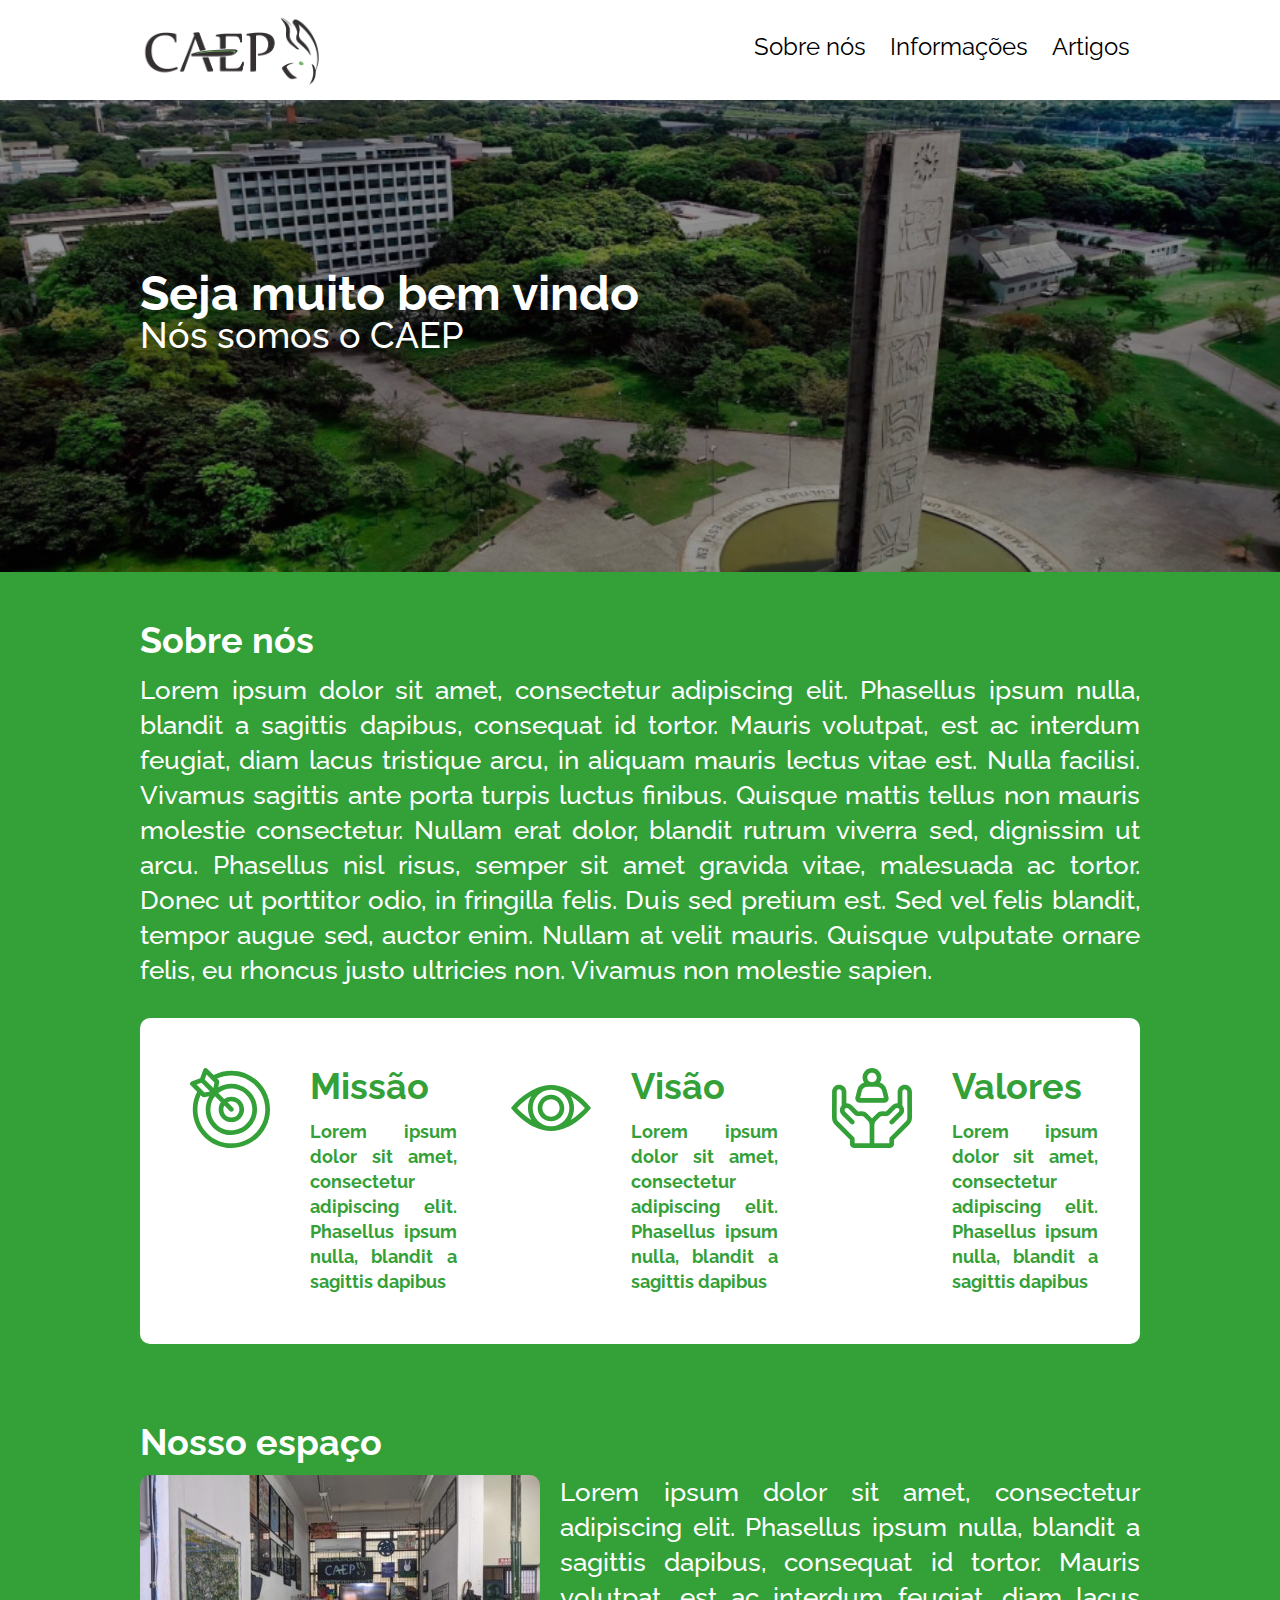
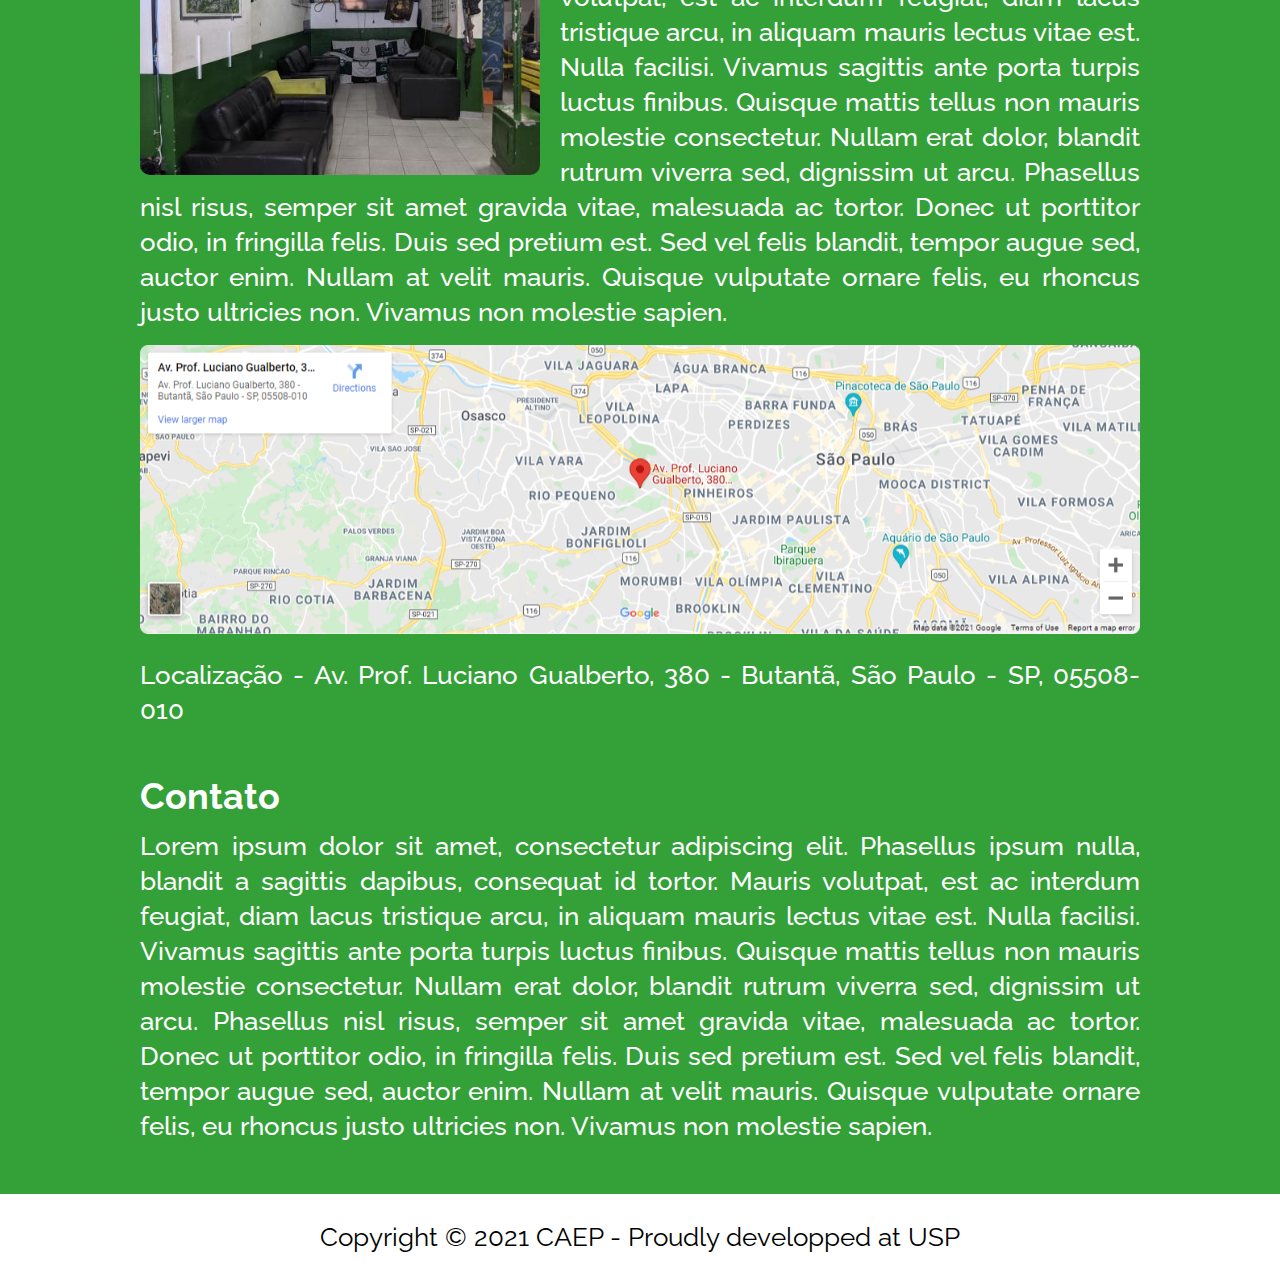
==== commit 05504111: "mudança de diadema para usp" ====
--- a/index.html
+++ b/index.html
@@ -53,7 +53,7 @@
         </section>
 
         <footer class="full-width">
-            <p>Copyright © 2021 CAEP - Proudly developped in s2 Diadema</p>
+            <p>Copyright © 2021 CAEP - Proudly developped at USP</p>
         </footer>
     </body>
 </html>--- a/assets/styles.css
+++ b/assets/styles.css
@@ -309,7 +309,7 @@
 }
 
 #comunication p {
-	
+	line-height: 100%;
 	font-weight: 500;
 	font-size: 28px;
 	text-align: left;
@@ -359,9 +359,13 @@
 	min-height: 300px;
 }
 
-#comunication form input[type='submit'] {
+#comunication form .buttons {
+	text-align: right;
+}
+
+#comunication form .buttons input[type='submit'] {
+	display: inline-block;
 	width: 200px;
-	float: right;
 	cursor: pointer;
 }
 
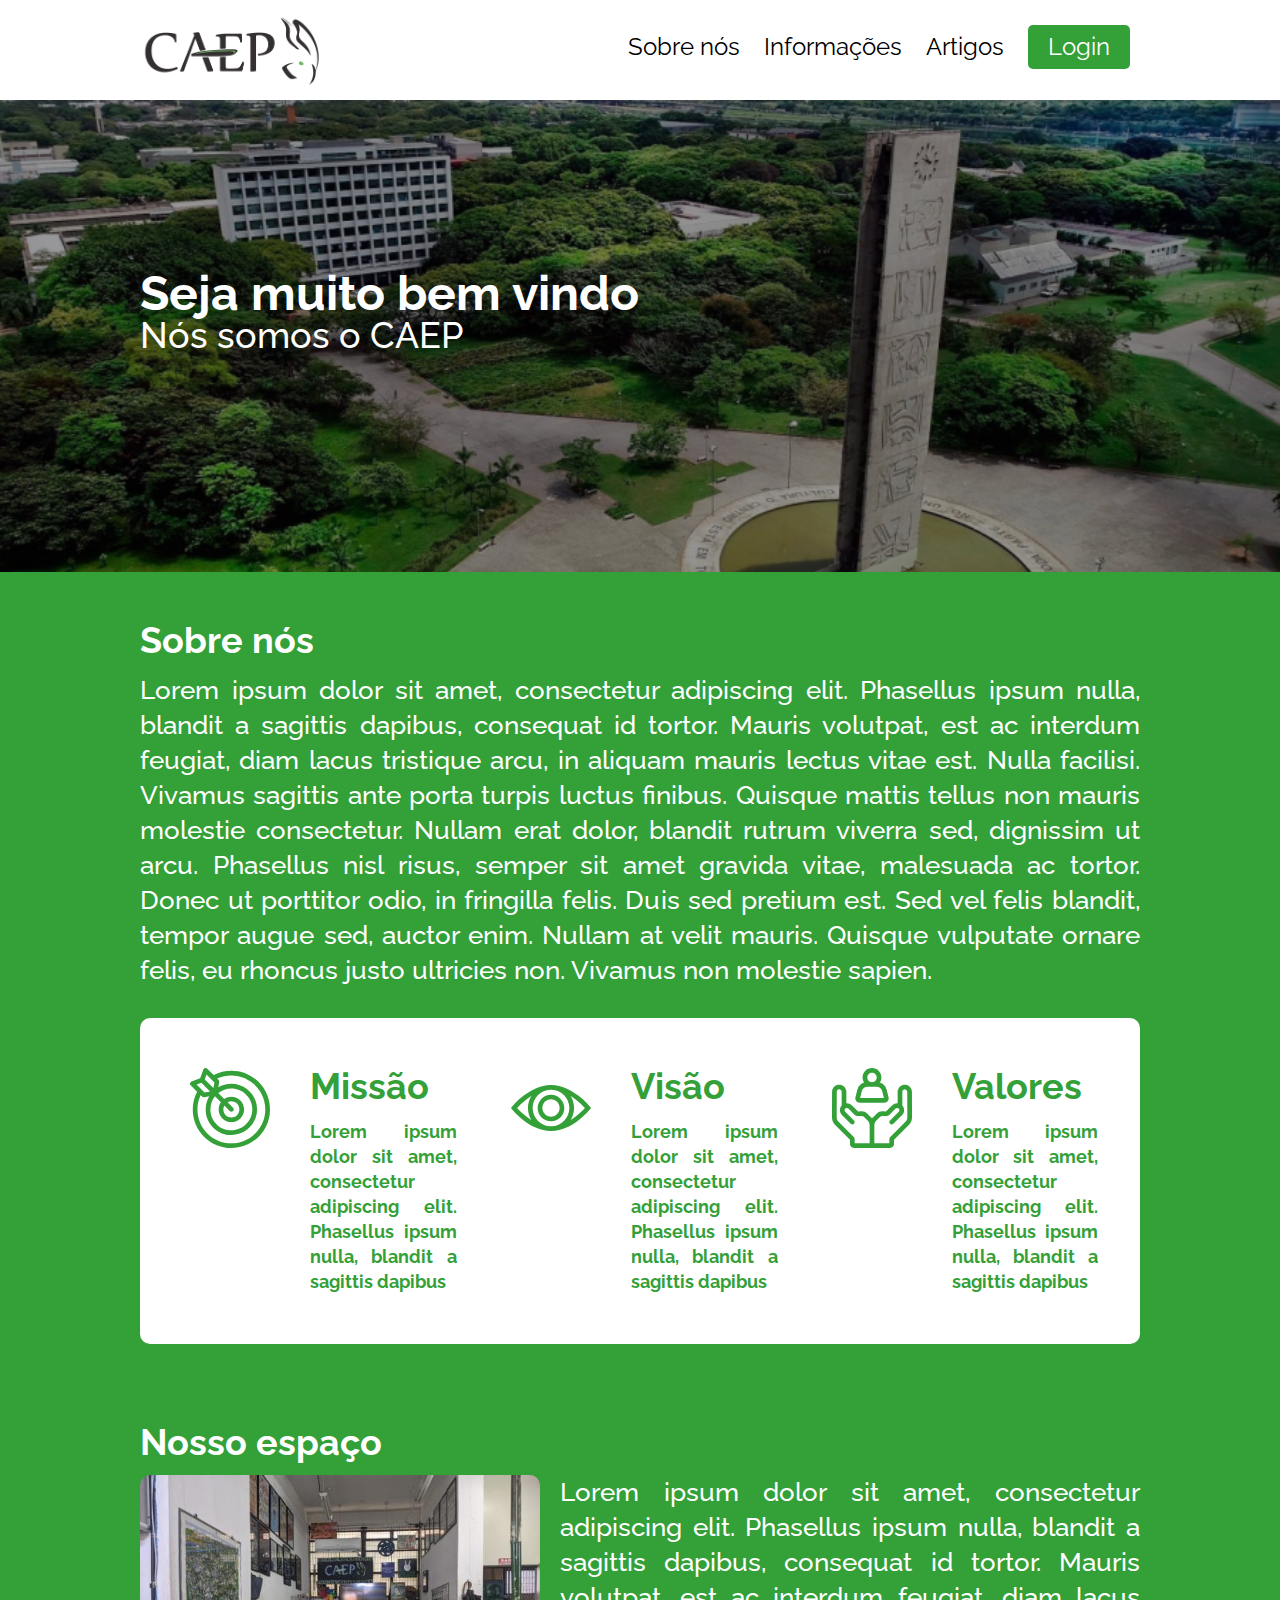
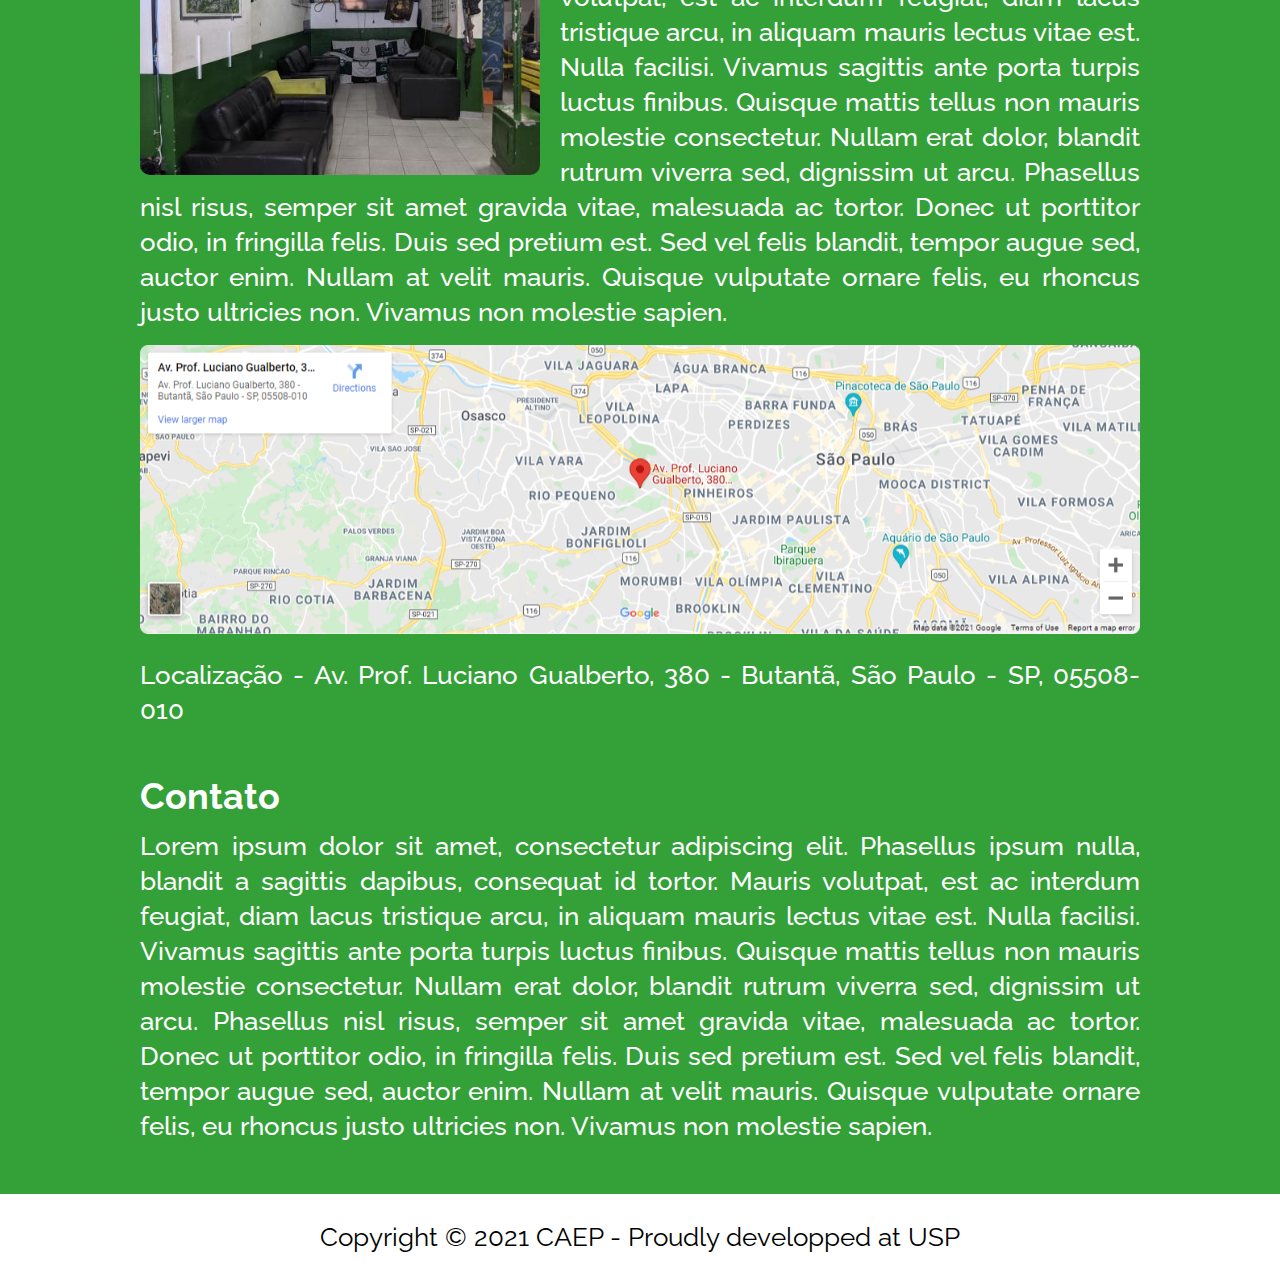
==== commit de2f4d0a: "adicionado administração" ====
--- a/index.html
+++ b/index.html
@@ -8,11 +8,12 @@
     <body class="green">
         <header class="full-width">
             <div>
-                <h1><a href="/"><abbr title="Centro Acadêmico de Engenharia de Produção">CAEP</abbr></a></h1>
+                <h1><a href="."><abbr title="Centro Acadêmico de Engenharia de Produção">CAEP</abbr></a></h1>
                 <nav>
-                    <li><a href="/">Sobre nós</a></li>
-                    <li><a href="/informacoes.html">Informações</a></li>
-                    <li><a href="/artigos.html">Artigos</a></li>
+                    <li><a href=".">Sobre nós</a></li>
+                    <li><a href="informacoes.html">Informações</a></li>
+                    <li><a href="artigos.html">Artigos</a></li> 
+                    <li class="login"><a href="admin/">Login</a></li>
                 </nav>
             </div>
         </header>
--- a/assets/styles.css
+++ b/assets/styles.css
@@ -104,7 +104,7 @@
 
 header nav {
 	float: right;
-	margin: 35px 0;
+	margin: 25px 0;
     list-style: none;
 }
 
@@ -114,6 +114,14 @@
 	font-weight: normal;
 	font-size: 24px;
 	margin: 0 10px;
+}
+
+header nav li.login a {
+    display: inline-block;
+	background: #33a038;
+	color: #fff;
+	padding: 10px 20px;
+	border-radius: 5px;
 }
 
 section {
